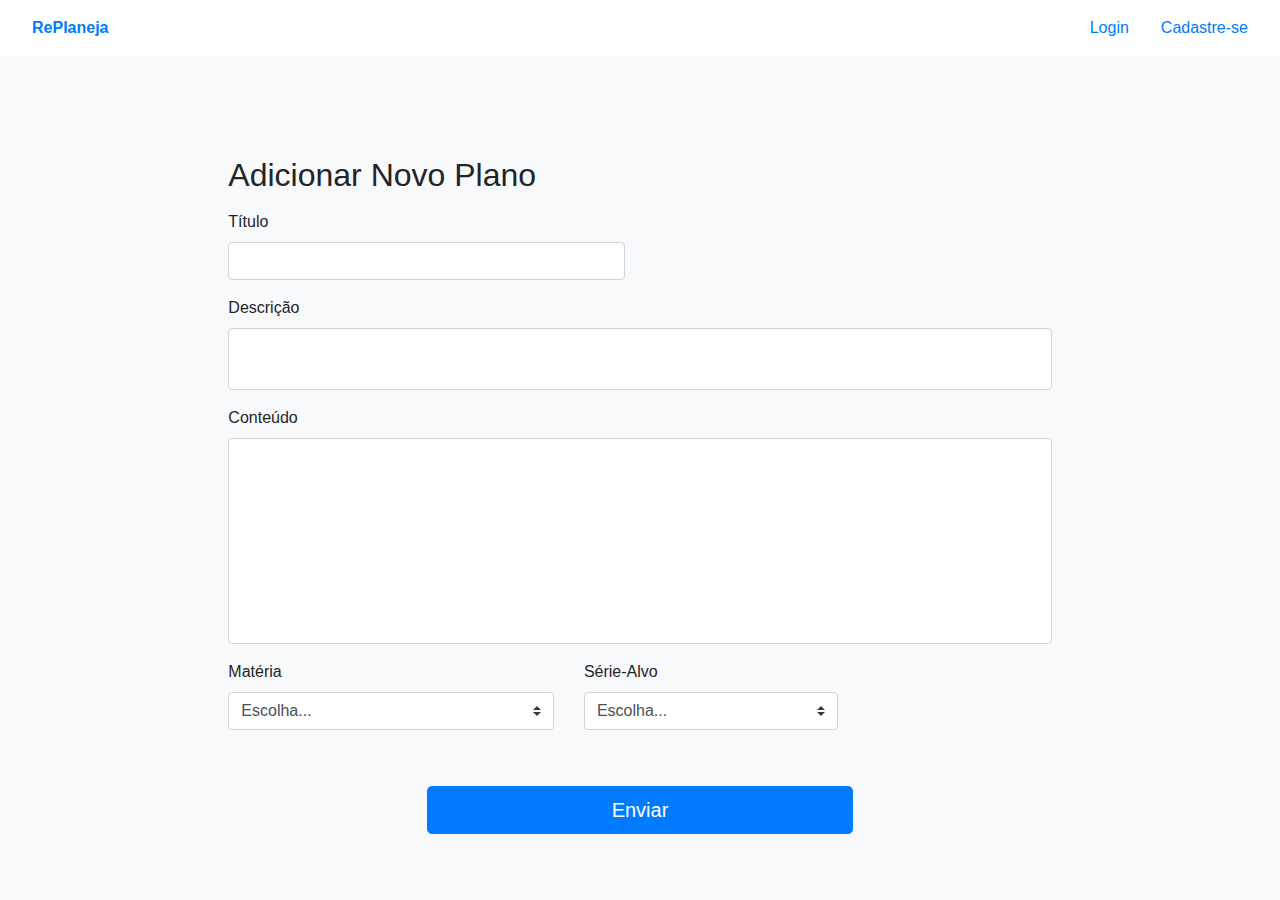
==== adicionar-plano.html @ f16c39a6 "Feito a implementação parcial de Adcionar Novo Plano" ====
<!doctype html>
<html>
 <head>
	<meta charset="utf-8">
	<title>Novo Plano</title>
	<link href="bootstrap4/css/bootstrap.css" rel="stylesheet">
	<link rel="stylesheet" href="style.css">
	<script src="jquery.js"></script>
	<script>
		var plano = [];

		$(function(){
			$("form").submit(function(event){

				var infoArray = $(this).serializeArray();
        var obj = {};

        $.each(infoArray, function(_, kv){

          if(obj.hasOwnProperty(kv.name)){

            obj[kv.name] = $.makeArray(obj[kv.name]);
            obj[kv.name].push(kv.name);

          } else {

            obj[kv.name] = kv.value;

          }

        });

				plano.push(obj);
				$(".novo-plano").html("<div class=\"alert alert-secondary\" role=\"alert\">Plano Enviado</div>");
				event.preventDefault();

				localStorage.setItem("novoPlano", JSON.stringify(obj));

			});
		});
	</script>

 </head>
 <body class="bg-light">
	<nav class="navbar navbar-expand-lg navbar-light bg-white">
		<a class="nav-link font-weight-bold" href="index.html">RePlaneja</a>
		<div class="collapse navbar-collapse">
			<a class="nav-link ml-auto" href="signin.html">Login<span class="sr-only">(current)</span></a>
			<a class="nav-link" href="cadastro.html">Cadastre-se<span class="sr-only">(current)</span></a>
		</div>
	</nav>
   <div class="col-md-8 order-md-1 novo-plano">
     <h2 class="mb-3">Adicionar Novo Plano</h2>
     <form class="needs-validation" novalidate>
       <input type="text" hidden name="autor" value="pessoaB"></input>
       <div class="row">
         <div class="col-md-6 mb-3">
           <label>Título</label>
           <input type="text" name="titulo" class="form-control" placeholder="" required>
         </div>
       </div>
       <div class="mb-3">
         <label>Descrição</label>
         <textarea rows="2" name="descricao" type="text" class="form-control" required></textarea>
       </div>

       <div class="mb-3">
         <label>Conteúdo</label>
         <textarea rows="8" name="conteudo" type="text" class="form-control" required></textarea>
       </div>

       <div class="row">
         <div class="col-md-5 mb-3">
           <label>Matéria</label>
           <select name="materia" class="custom-select d-block w-100">
			   <option>Escolha...</option>
			   <option value="lpt">Língua Portuguesa</option>
			   <option value="les">Língua Estrangeira</option>
			   <option value="mat">Matemática</option>
   			   <option value="qim">Química</option>
			   <option value="fis">Física</option>
			   <option value="bio">Biologia</option>
			   <option value="his">História</option>
			   <option value="geo">Geografia</option>
			   <option value="art">Artes</option>
			   <option value="ger">Geral (Fundamental I)</option>
           </select>
         </div>
         <div class="col-md-4 mb-3">
           <label>Série-Alvo</label>
           <select name="serie" class="custom-select d-block w-100">
             <option>Escolha...</option>
             <option value="1">1º ano</option>
             <option value="2">2º ano</option>
      			 <option value="3">3º ano</option>
      			 <option value="4">4º ano</option>
      			 <option value="5">5º ano</option>
      			 <option value="6">6º ano</option>
      			 <option value="7">7º ano</option>
      			 <option value="8">8º ano</option>
      			 <option value="9">9º ano</option>
           </select>
         </div>
         <hr class="mb-4">
         <div class="botao-enviar">
            <button class="btn btn-primary btn-lg btn-block" type="submit">Enviar</button>
         </div>
         </form>
       </div>
    </div>
</body>
</html>
---- style.css ----
.small-icon{
 
    width: 15px;
    height: 15px;
  
 }
  
 .form-signin{
   
    max-width: 330px;
    margin-top: 10%;
    background-color: #f8f9fae6;
  
 }
  
 .signin-body{
  
    background-image: url("imgs/bg-docs.jpg");
    background-size: cover;
    background-repeat: no-repeat;
  
 }
  
 .index-body{
  
    background-image: url("imgs/bg-index.jpg");
    background-size: cover;
 }
  
 .content {
  
    display: flex;
    flex-direction: column;
    width: 80%;
    color: white;
    margin: auto;
    background-color: #4f4f4f;
    border: 1px solid white;
    border-radius: 10px;
    margin-top: 50px;
    margin-bottom: 50px;
 }
  
 .post-text {
  
    padding: 5px 10px;
 }
  
 .description {
  
    padding-top: 30px;
    padding-bottom: 20px;
 }
  
 .tags {
  
    display: flex;
    /*border: 1px solid red;*/
    margin-top: 50px;
 }
  
 .tag {
   
    /*border: 1px solid black;*/
    border-radius: 15px;
    padding: 3px 13px;
    margin: 0 12px;
    color: #0775ce;
    background-color: #fffffa;      
 }
  
.novo-plano {

   display: flex;
   flex-direction: column;
   margin: auto;
   margin-top: 100px;
}
 
textarea {

   resize: none;
}

.botao-enviar {

   width: 50%;
   margin: 40px auto;
}
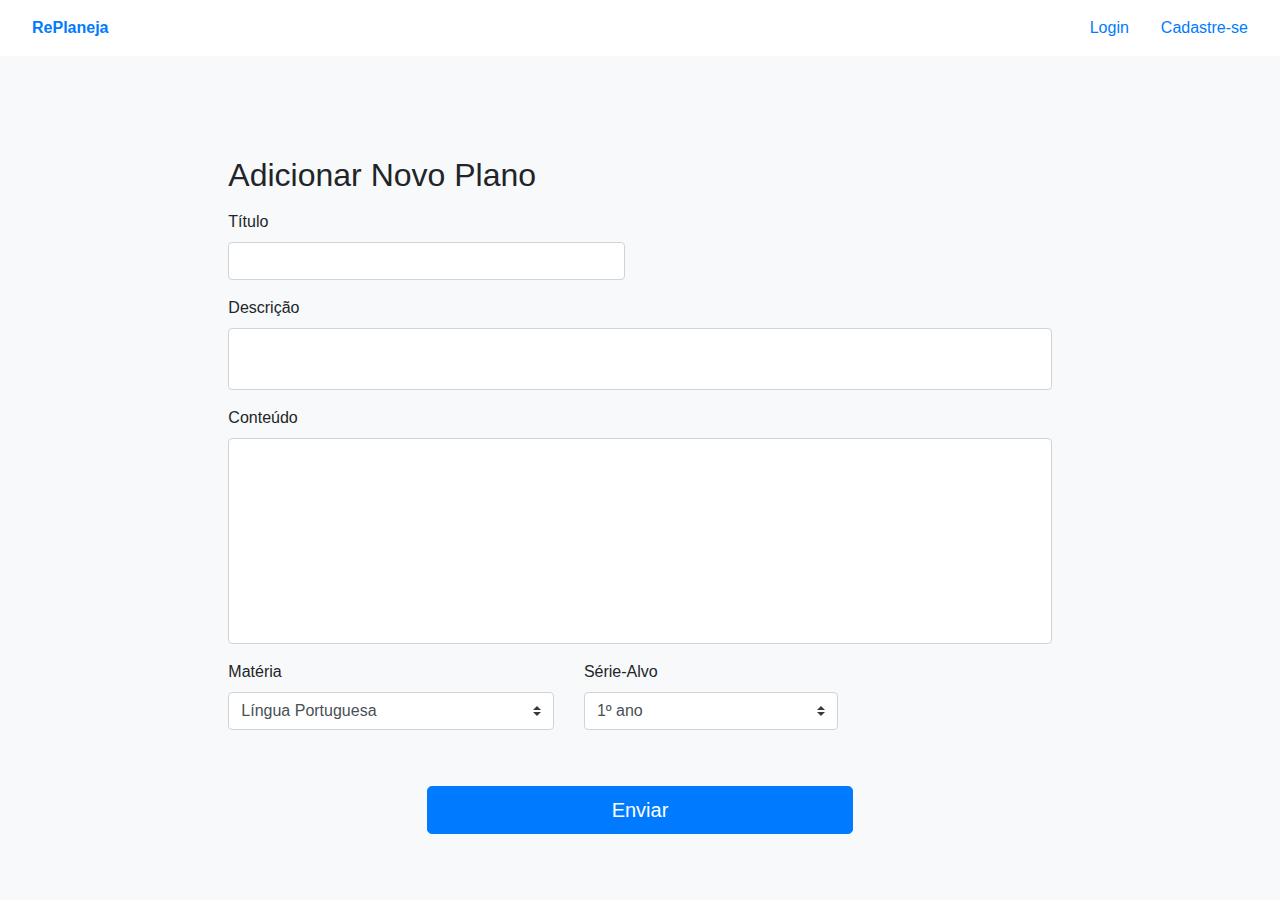
==== commit 46e4b6a8: "Feita a separação dos scripts de inicialização" ====
--- a/adicionar-plano.html
+++ b/adicionar-plano.html
@@ -7,9 +7,28 @@
 	<link rel="stylesheet" href="style.css">
 	<script src="jquery.js"></script>
 	<script>
-		var plano = [];
+
+  var login = localStorage.getItem("login");
+  console.log(login);
+
+  if( login[0] == 0){
+
+    alert("É preciso estar logado para enviar um plano");
+    window.location.href = "signin.html";
+
+  }
 
 		$(function(){
+
+      if( login[0] == 1){
+
+        $(".login-link").html("Log Out");
+        $(".cadastro-link").remove();
+
+      }
+
+      $(".autor").val(login[0]);
+
 			$("form").submit(function(event){
 
 				var infoArray = $(this).serializeArray();
@@ -30,11 +49,16 @@
 
         });
 
-				plano.push(obj);
+        console.log(obj);
+
 				$(".novo-plano").html("<div class=\"alert alert-secondary\" role=\"alert\">Plano Enviado</div>");
+
+        var posts = JSON.parse(localStorage.getItem("posts"));
+        posts["posts"].push(obj);
+
+        localStorage.setItem("posts", JSON.stringify(posts));
+
 				event.preventDefault();
-
-				localStorage.setItem("novoPlano", JSON.stringify(obj));
 
 			});
 		});
@@ -45,14 +69,14 @@
 	<nav class="navbar navbar-expand-lg navbar-light bg-white">
 		<a class="nav-link font-weight-bold" href="index.html">RePlaneja</a>
 		<div class="collapse navbar-collapse">
-			<a class="nav-link ml-auto" href="signin.html">Login<span class="sr-only">(current)</span></a>
-			<a class="nav-link" href="cadastro.html">Cadastre-se<span class="sr-only">(current)</span></a>
+			<a class="nav-link ml-auto login-link" href="signin.html">Login</a>
+			<a class="nav-link cadastro-link" href="cadastro.html">Cadastre-se</a>
 		</div>
 	</nav>
    <div class="col-md-8 order-md-1 novo-plano">
      <h2 class="mb-3">Adicionar Novo Plano</h2>
-     <form class="needs-validation" novalidate>
-       <input type="text" hidden name="autor" value="pessoaB"></input>
+     <form class="needs-validation">
+       <input class="autor" type="text" hidden name="autor" value=""></input>
        <div class="row">
          <div class="col-md-6 mb-3">
            <label>Título</label>
@@ -72,8 +96,7 @@
        <div class="row">
          <div class="col-md-5 mb-3">
            <label>Matéria</label>
-           <select name="materia" class="custom-select d-block w-100">
-			   <option>Escolha...</option>
+           <select name="materia" class="custom-select d-block w-100" required>
 			   <option value="lpt">Língua Portuguesa</option>
 			   <option value="les">Língua Estrangeira</option>
 			   <option value="mat">Matemática</option>
@@ -88,8 +111,7 @@
          </div>
          <div class="col-md-4 mb-3">
            <label>Série-Alvo</label>
-           <select name="serie" class="custom-select d-block w-100">
-             <option>Escolha...</option>
+           <select name="serie" class="custom-select d-block w-100" required>
              <option value="1">1º ano</option>
              <option value="2">2º ano</option>
       			 <option value="3">3º ano</option>
